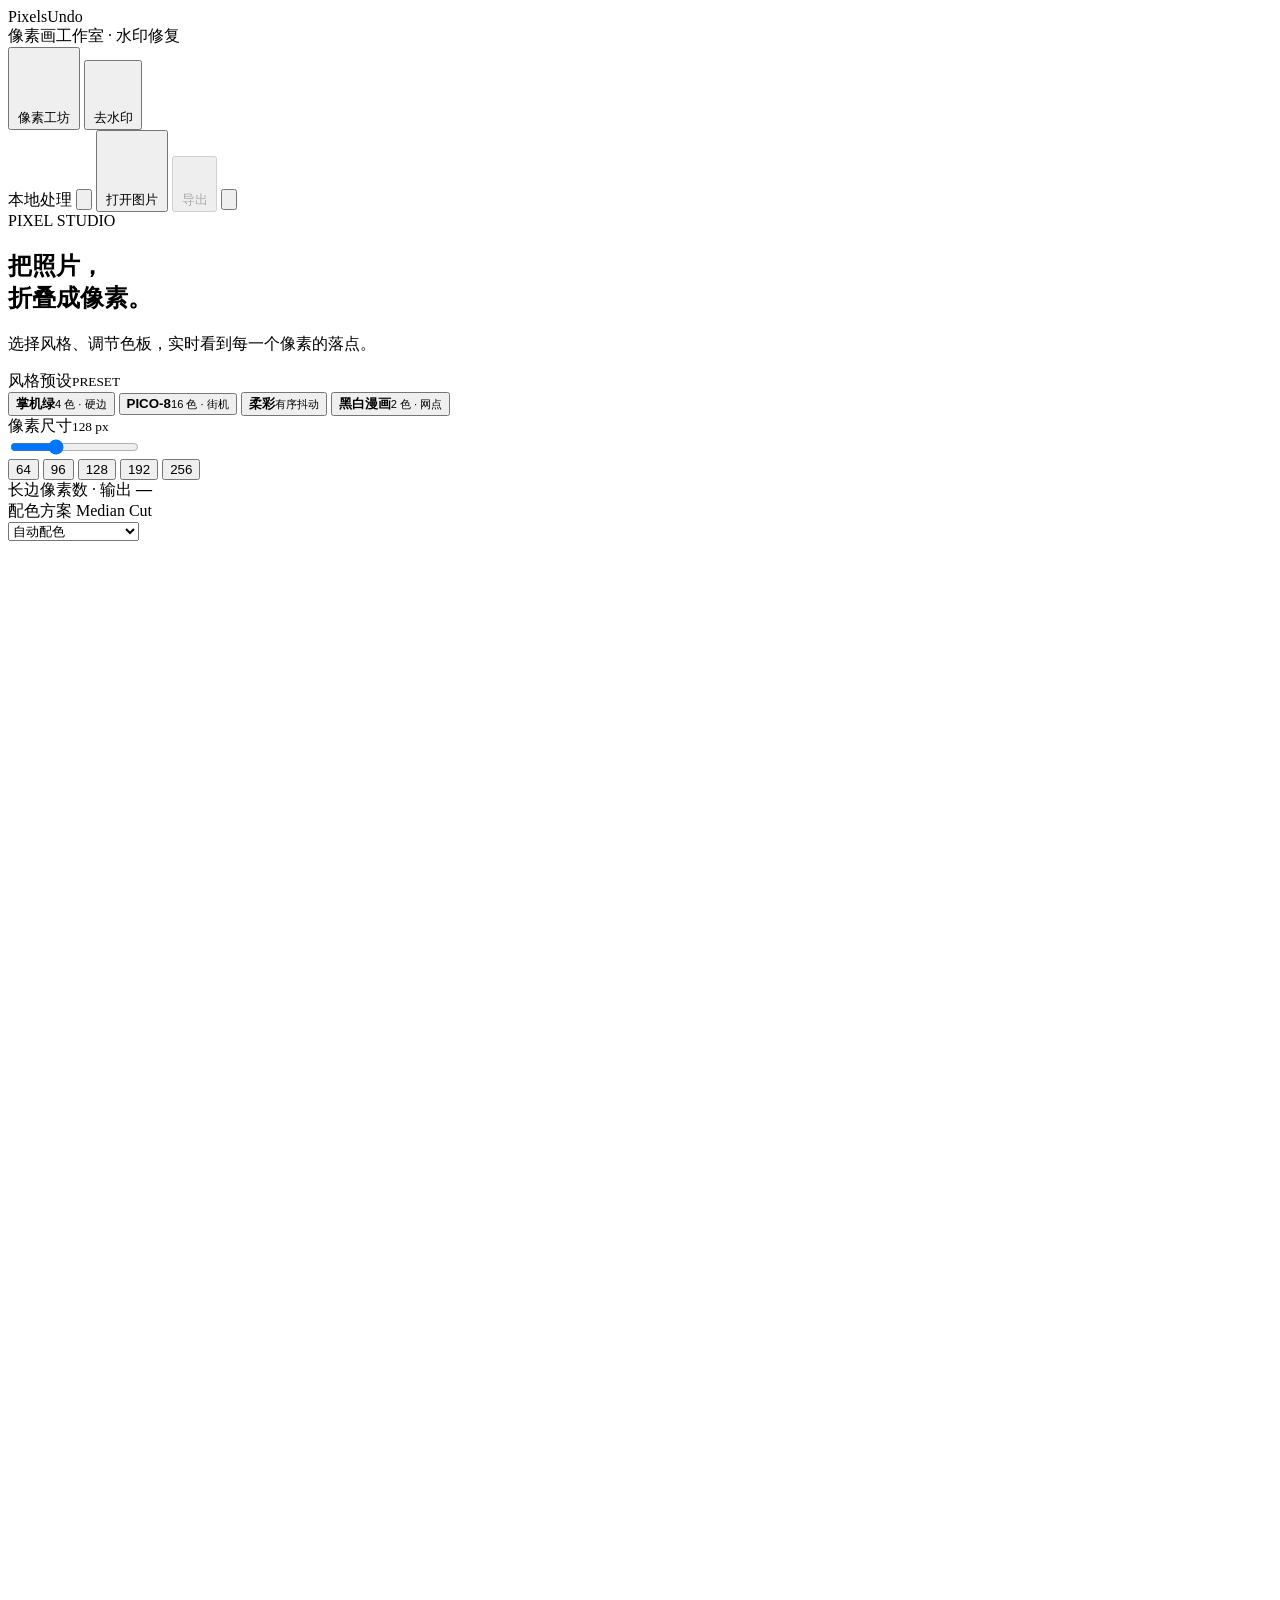
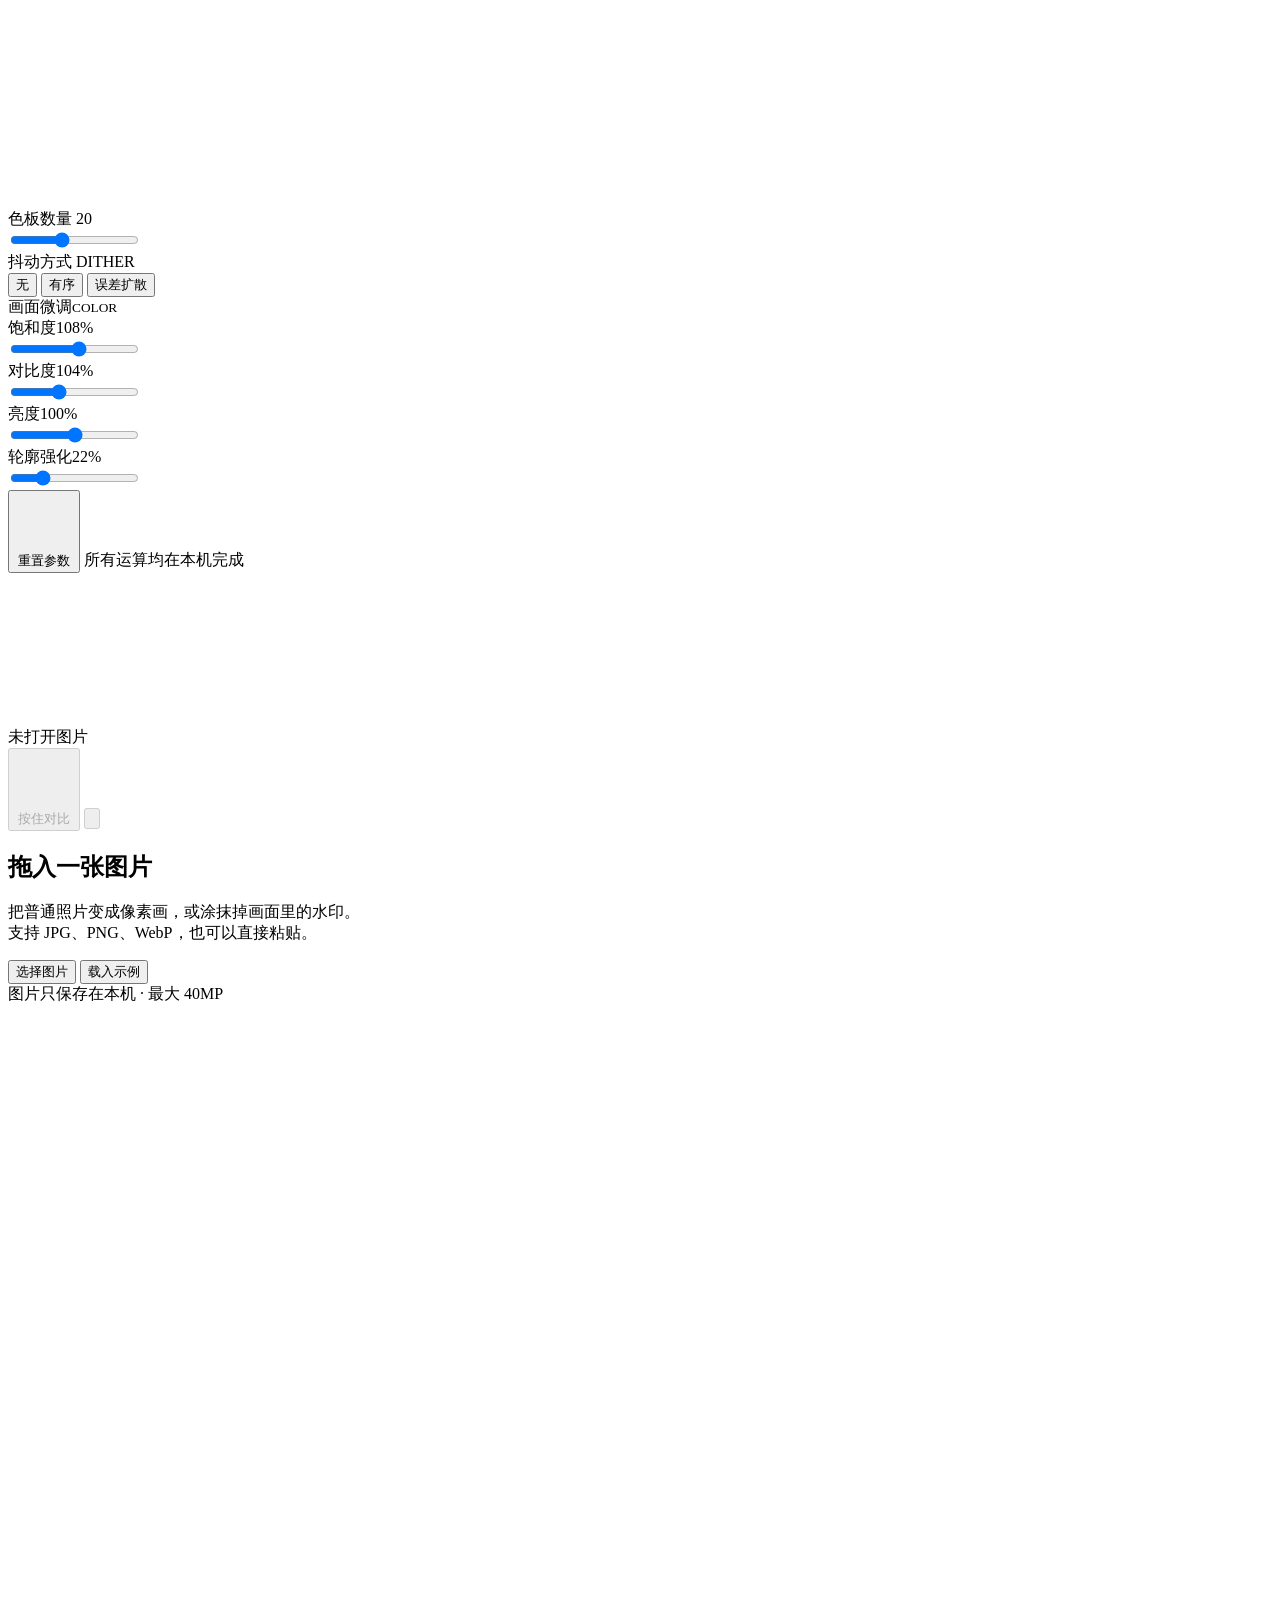
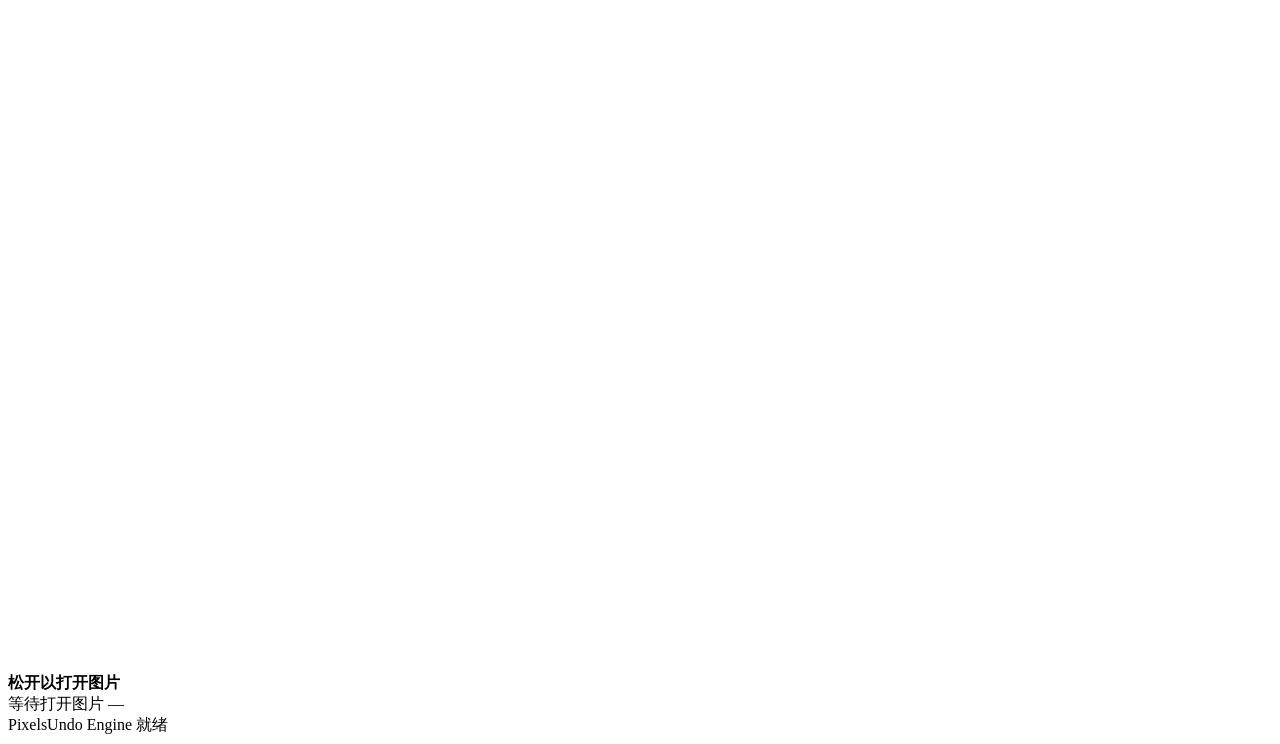
==== web/index.html @ 3d763ff4 "Initial release: pixel art studio with watermark repair and phone access" ====
<!DOCTYPE html>
<html lang="zh-CN">
<head>
<meta charset="UTF-8" />
<meta name="viewport" content="width=device-width, initial-scale=1.0, viewport-fit=cover" />
<title>PixelsUndo · 像素画工作室</title>
<meta name="description" content="本地运行的像素画生成与图片去水印工具" />
<meta name="theme-color" content="#080a0e" />
<meta name="apple-mobile-web-app-capable" content="yes" />
<meta name="apple-mobile-web-app-status-bar-style" content="black-translucent" />
<meta name="apple-mobile-web-app-title" content="PixelsUndo" />
<link rel="icon" href="/assets/favicon.svg" type="image/svg+xml" />
<link rel="apple-touch-icon" href="/assets/icon-180.png" />
<link rel="manifest" href="/manifest.webmanifest" />
<link rel="stylesheet" href="/style.css" />
</head>
<body>
<div id="app">
  <header class="topbar">
    <div class="brand">
      <div class="brand-mark" aria-hidden="true">
        <i></i><i></i><i></i><i></i><i></i><i></i><i></i><i></i>
        <i></i><i></i><i></i><i></i><i></i><i></i><i></i><i></i>
      </div>
      <div class="brand-copy">
        <div class="brand-name">Pixels<span>Undo</span></div>
        <div class="brand-sub">像素画工作室 · 水印修复</div>
      </div>
    </div>

    <nav class="mode-switch" id="modeSwitch" aria-label="工作模式">
      <button class="mode-btn is-active" data-mode="pixel" type="button">
        <svg viewBox="0 0 24 24" fill="none" aria-hidden="true"><rect x="3" y="3" width="7" height="7" rx="1.4"/><rect x="14" y="3" width="7" height="7" rx="1.4" opacity=".45"/><rect x="3" y="14" width="7" height="7" rx="1.4" opacity=".45"/><rect x="14" y="14" width="7" height="7" rx="1.4"/></svg>
        像素工坊
      </button>
      <button class="mode-btn" data-mode="clean" type="button">
        <svg viewBox="0 0 24 24" fill="none" aria-hidden="true"><path d="M4 20l4.2-1 10-10a2.4 2.4 0 0 0-3.4-3.4l-10 10L4 20z"/><path d="M13.2 7.2l3.6 3.6"/></svg>
        去水印
      </button>
    </nav>

    <div class="top-actions">
      <span class="local-chip" title="所有处理都在本机完成"><i></i>本地处理</span>
      <button class="icon-btn phone-btn" id="phoneBtn" type="button" title="在手机上打开" aria-label="在手机上打开">
        <svg viewBox="0 0 24 24" fill="none" aria-hidden="true"><rect x="3.5" y="3.5" width="6.5" height="6.5" rx="1"/><rect x="14" y="3.5" width="6.5" height="6.5" rx="1"/><rect x="3.5" y="14" width="6.5" height="6.5" rx="1"/><path d="M14 14h2.6v2.6H14zM18.7 14H21v3M14 18.7v2.3h2.6M18.7 18.7H21V21"/></svg>
      </button>
      <button class="btn btn-ghost" id="openBtn" type="button">
        <svg viewBox="0 0 24 24" fill="none" aria-hidden="true"><path d="M3.5 7.5h6l2-2h9v13h-17z"/><path d="M3.5 9.5h17"/></svg>
        打开图片
      </button>
      <button class="btn btn-primary" id="exportBtn" type="button" disabled>
        <svg viewBox="0 0 24 24" fill="none" aria-hidden="true"><path d="M12 4v11"/><path d="M8 11l4 4 4-4"/><path d="M5 19h14"/></svg>
        导出
      </button>
      <button class="icon-btn" id="quitBtn" type="button" title="退出 PixelsUndo" aria-label="退出">
        <svg viewBox="0 0 24 24" fill="none" aria-hidden="true"><path d="M12 3v8"/><path d="M6.3 6.5a8 8 0 1 0 11.4 0"/></svg>
      </button>
    </div>
  </header>

  <main class="shell">
    <aside class="sidebar">
      <!-- Pixel controls -->
      <div id="pixelPanel" class="panel-stack">
        <div class="panel-intro">
          <div class="eyebrow">PIXEL STUDIO</div>
          <h1>把照片，<br/>折叠成像素。</h1>
          <p>选择风格、调节色板，实时看到每一个像素的落点。</p>
        </div>

        <section class="control-section">
          <div class="section-head"><span>风格预设</span><small>PRESET</small></div>
          <div class="preset-grid" id="presetGrid">
            <button class="preset-card" data-preset="gameboy" type="button">
              <span class="swatches"><i style="--c:#0f380f"></i><i style="--c:#306230"></i><i style="--c:#8bac0f"></i><i style="--c:#9bbc0f"></i></span>
              <b>掌机绿</b><small>4 色 · 硬边</small>
            </button>
            <button class="preset-card" data-preset="pico8" type="button">
              <span class="swatches"><i style="--c:#ff004d"></i><i style="--c:#ffec27"></i><i style="--c:#00e436"></i><i style="--c:#29adff"></i></span>
              <b>PICO-8</b><small>16 色 · 街机</small>
            </button>
            <button class="preset-card" data-preset="sweetie" type="button">
              <span class="swatches"><i style="--c:#ef7d57"></i><i style="--c:#ffcd75"></i><i style="--c:#38b764"></i><i style="--c:#41a6f6"></i></span>
              <b>柔彩</b><small>有序抖动</small>
            </button>
            <button class="preset-card" data-preset="mono" type="button">
              <span class="swatches"><i style="--c:#101116"></i><i style="--c:#5a5f6d"></i><i style="--c:#adafba"></i><i style="--c:#f6f4ec"></i></span>
              <b>黑白漫画</b><small>2 色 · 网点</small>
            </button>
          </div>
        </section>

        <section class="control-section">
          <div class="section-head"><span>像素尺寸</span><small id="pixelValue">128 px</small></div>
          <input class="range" id="pixels" type="range" min="32" max="320" step="8" value="128" />
          <div class="quick-chips" id="sizeChips">
            <button data-size="64" type="button">64</button>
            <button data-size="96" type="button">96</button>
            <button data-size="128" class="is-active" type="button">128</button>
            <button data-size="192" type="button">192</button>
            <button data-size="256" type="button">256</button>
          </div>
          <div class="hint">长边像素数 · 输出 <b id="outSize">—</b></div>
        </section>

        <section class="control-section">
          <div class="field-row">
            <label class="field-label" for="palette">配色方案</label>
            <span class="field-note" id="paletteNote">Median Cut</span>
          </div>
          <div class="select-wrap">
            <select id="palette">
              <option value="auto">自动配色</option>
              <option value="gameboy">Game Boy · 4 色</option>
              <option value="pico8">PICO-8 · 16 色</option>
              <option value="sweetie16">Sweetie 16 · 16 色</option>
              <option value="sepia">棕褐胶片 · 8 色</option>
              <option value="mono">黑白 · 2 色</option>
              <option value="none">保留原色</option>
            </select>
            <svg viewBox="0 0 24 24" fill="none" aria-hidden="true"><path d="M8 10l4 4 4-4"/></svg>
          </div>
          <div class="sub-control" id="colorsGroup">
            <div class="field-row compact">
              <label class="field-label" for="colors">色板数量</label>
              <output id="colorsValue">20</output>
            </div>
            <input class="range" id="colors" type="range" min="2" max="48" step="1" value="20" />
          </div>
        </section>

        <section class="control-section">
          <div class="field-row">
            <span class="field-label">抖动方式</span>
            <span class="field-note">DITHER</span>
          </div>
          <div class="segmented" id="ditherGroup">
            <button data-dither="none" class="is-active" type="button">无</button>
            <button data-dither="bayer" type="button">有序</button>
            <button data-dither="fs" type="button">误差扩散</button>
          </div>
        </section>

        <section class="control-section">
          <div class="section-head"><span>画面微调</span><small>COLOR</small></div>
          <div class="mini-slider">
            <div class="field-row compact"><label for="saturation">饱和度</label><output id="saturationValue">108%</output></div>
            <input class="range slim" id="saturation" type="range" min="0" max="200" step="1" value="108" />
          </div>
          <div class="mini-slider">
            <div class="field-row compact"><label for="contrast">对比度</label><output id="contrastValue">104%</output></div>
            <input class="range slim" id="contrast" type="range" min="50" max="200" step="1" value="104" />
          </div>
          <div class="mini-slider">
            <div class="field-row compact"><label for="brightness">亮度</label><output id="brightnessValue">100%</output></div>
            <input class="range slim" id="brightness" type="range" min="50" max="150" step="1" value="100" />
          </div>
          <div class="mini-slider">
            <div class="field-row compact"><label for="outline">轮廓强化</label><output id="outlineValue">22%</output></div>
            <input class="range slim" id="outline" type="range" min="0" max="100" step="1" value="22" />
          </div>
        </section>

        <div class="panel-actions">
          <button class="text-btn" id="resetPixel" type="button">
            <svg viewBox="0 0 24 24" fill="none" aria-hidden="true"><path d="M4 4v6h6"/><path d="M5.5 15a7 7 0 1 0 .6-8.2L4 10"/></svg>
            重置参数
          </button>
          <span class="tiny-note">所有运算均在本机完成</span>
        </div>
      </div>

      <!-- Watermark controls -->
      <div id="cleanPanel" class="panel-stack" hidden>
        <div class="panel-intro">
          <div class="eyebrow">WATERMARK REPAIR</div>
          <h1>擦掉水印，<br/>补回画面。</h1>
          <p>涂抹水印区域，算法会读取周围像素，自动填补缺失的细节。</p>
        </div>

        <div class="tip-card">
          <svg viewBox="0 0 24 24" fill="none" aria-hidden="true"><path d="M9.5 18h5"/><path d="M10 21h4"/><path d="M12 3a6 6 0 0 0-3.5 10.9c.6.5.9 1.1.9 1.8V16h5.2v-.3c0-.7.3-1.3.9-1.8A6 6 0 0 0 12 3z"/></svg>
          <div><b>小贴士</b><span>把水印涂得比实际大一圈，边缘会更干净。半透明水印也能处理。</span></div>
        </div>

        <button class="sample-inline" id="sampleWatermark" type="button">
          <svg viewBox="0 0 24 24" fill="none" aria-hidden="true"><path d="M4 17l5-5 4 4 3-3 4 4"/><rect x="3" y="4" width="18" height="16" rx="2"/></svg>
          载入带水印示例，试试修复
        </button>

        <section class="control-section">
          <div class="section-head"><span>标记工具</span><small>MASK</small></div>
          <div class="tool-grid" id="toolGrid">
            <button class="tool-btn is-active" data-tool="brush" type="button">
              <svg viewBox="0 0 24 24" fill="none" aria-hidden="true"><path d="M4 20l4-1 10-10-3-3L5 16l-1 4z"/><path d="M13 6l3 3"/></svg>
              画笔
            </button>
            <button class="tool-btn" data-tool="eraser" type="button">
              <svg viewBox="0 0 24 24" fill="none" aria-hidden="true"><path d="M4 15l7-7 7 7-5 5H9l-5-5z"/><path d="M9 8l4-4 6 6-4 4"/></svg>
              橡皮
            </button>
            <button class="tool-btn" data-tool="wand" type="button">
              <svg viewBox="0 0 24 24" fill="none" aria-hidden="true"><path d="M5 19l9-9"/><path d="M14 4l1 2 2 1-2 1-1 2-1-2-2-1 2-1z"/><path d="M19 13l.7 1.3L21 15l-1.3.7L19 17l-.7-1.3L17 15l1.3-.7z"/></svg>
              智能选取
            </button>
          </div>

          <div class="sub-control" id="brushGroup">
            <div class="field-row compact"><label for="brushSize">笔刷大小</label><output id="brushValue">28 px</output></div>
            <input class="range" id="brushSize" type="range" min="6" max="120" step="2" value="28" />
          </div>

          <div class="sub-control" id="wandGroup" hidden>
            <div class="field-row compact"><label for="tolerance">颜色容差</label><output id="toleranceValue">40</output></div>
            <input class="range" id="tolerance" type="range" min="8" max="120" step="2" value="40" />
            <div class="hint">点击水印上的一块颜色，自动选中相连区域</div>
          </div>
        </section>

        <section class="control-section">
          <div class="field-row">
            <label class="field-label" for="method">填充算法</label>
            <span class="field-note">INPAINT</span>
          </div>
          <div class="select-wrap">
            <select id="method">
              <option value="telea">内容识别 · 推荐</option>
              <option value="ns">平滑扩散 · 柔和</option>
            </select>
            <svg viewBox="0 0 24 24" fill="none" aria-hidden="true"><path d="M8 10l4 4 4-4"/></svg>
          </div>
          <div class="mini-slider">
            <div class="field-row compact"><label for="radius">修复半径</label><output id="radiusValue">6 px</output></div>
            <input class="range slim" id="radius" type="range" min="2" max="18" step="1" value="6" />
          </div>
          <button class="btn btn-primary btn-block" id="applyRepair" type="button" disabled>
            <svg viewBox="0 0 24 24" fill="none" aria-hidden="true"><path d="M12 3l1.8 5.2L19 10l-5.2 1.8L12 17l-1.8-5.2L5 10l5.2-1.8z"/><path d="M18 16l.8 2.2L21 19l-2.2.8L18 22l-.8-2.2L15 19l2.2-.8z"/></svg>
            应用智能修复
          </button>
          <div class="history-row">
            <button class="text-btn" id="undoBase" type="button" disabled>
              <svg viewBox="0 0 24 24" fill="none" aria-hidden="true"><path d="M9 7L4 12l5 5"/><path d="M4 12h9a6 6 0 0 1 0 12"/></svg>
              撤销
            </button>
            <button class="text-btn" id="redoBase" type="button" disabled>
              <svg viewBox="0 0 24 24" fill="none" aria-hidden="true"><path d="M15 7l5 5-5 5"/><path d="M20 12h-9a6 6 0 0 0 0 12"/></svg>
              重做
            </button>
            <button class="text-btn danger" id="clearMask" type="button" disabled>
              <svg viewBox="0 0 24 24" fill="none" aria-hidden="true"><path d="M4 7h16"/><path d="M9 7V4h6v3"/><path d="M6 7l1 13h10l1-13"/></svg>
              清空蒙版
            </button>
          </div>
        </section>

        <div class="workflow-note">
          <span class="workflow-index">01</span>
          <p>修复完成后，切换到 <b>像素工坊</b>，可以继续把修复后的图片变成像素画。</p>
        </div>

        <div class="panel-actions">
          <span class="tiny-note" id="maskStatus">尚未标记区域</span>
          <span class="tiny-note">修复结果自动保存为版本</span>
        </div>
      </div>
    </aside>

    <section class="workspace">
      <div class="stage" id="stage">
        <canvas id="view"></canvas>
        <canvas id="overlay"></canvas>

        <div class="stage-top-left">
          <div class="stage-chip" id="imageChip">
            <span class="dot"></span>
            <span id="imageChipText">未打开图片</span>
          </div>
          <div class="stage-chip subtle" id="artChip" hidden>—</div>
        </div>

        <div class="stage-top-right">
          <button class="stage-btn" id="compareBtn" type="button" disabled title="按住查看原图">
            <svg viewBox="0 0 24 24" fill="none" aria-hidden="true"><path d="M12 3v18"/><path d="M8 7H4v10h4"/><path d="M16 7h4v10h-4"/></svg>
            <span>按住对比</span>
          </button>
          <button class="stage-btn icon-only" id="fitBtn" type="button" title="适应画布" disabled>
            <svg viewBox="0 0 24 24" fill="none" aria-hidden="true"><path d="M4 9V4h5"/><path d="M20 9V4h-5"/><path d="M4 15v5h5"/><path d="M20 15v5h-5"/></svg>
          </button>
        </div>

        <div class="empty-state" id="emptyState">
          <div class="empty-art" aria-hidden="true">
            <span></span><span></span><span></span><span></span><span></span><span></span>
            <span></span><span></span><span></span><span></span><span></span><span></span>
            <span></span><span></span><span></span><span></span><span></span><span></span>
            <span></span><span></span><span></span><span></span><span></span><span></span>
            <span></span><span></span><span></span><span></span><span></span><span></span>
            <span></span><span></span><span></span><span></span><span></span><span></span>
            <span></span><span></span><span></span><span></span><span></span><span></span>
            <span></span><span></span><span></span><span></span><span></span><span></span>
          </div>
          <h2>拖入一张图片</h2>
          <p>把普通照片变成像素画，或涂抹掉画面里的水印。<br/>支持 JPG、PNG、WebP，也可以直接粘贴。</p>
          <div class="empty-actions">
            <button class="btn btn-primary" id="emptyOpen" type="button">选择图片</button>
            <button class="btn btn-ghost" id="sampleBtn" type="button">载入示例</button>
          </div>
          <div class="empty-foot">图片只保存在本机 · 最大 40MP</div>
        </div>

        <div class="drop-hint" id="dropHint">
          <div class="drop-inner">
            <svg viewBox="0 0 24 24" fill="none" aria-hidden="true"><path d="M12 16V4"/><path d="M7 9l5-5 5 5"/><path d="M4 17v3h16v-3"/></svg>
            <b>松开以打开图片</b>
          </div>
        </div>

        <div class="zoom-bar" id="zoomBar" hidden>
          <button id="zoomOut" type="button" title="缩小">−</button>
          <span id="zoomLabel">100%</span>
          <button id="zoomIn" type="button" title="放大">+</button>
          <i></i>
          <button id="zoomFit" type="button" title="适应窗口">适应</button>
          <i></i>
          <button id="zoomActual" type="button" title="像素 1:1 显示">1:1</button>
        </div>

        <div class="brush-cursor" id="brushCursor" hidden></div>

        <div class="busy-layer" id="busyLayer" hidden>
          <div class="busy-card">
            <div class="spinner"></div>
            <div><b id="busyTitle">处理中</b><span id="busyText">正在计算，请稍候…</span></div>
          </div>
        </div>
      </div>

      <footer class="statusbar">
        <div class="status-left">
          <span class="status-file" id="statusFile">等待打开图片</span>
          <span class="status-divider"></span>
          <span id="statusDims">—</span>
        </div>
        <div class="status-right">
          <span class="status-engine" id="statusEngine">PixelsUndo Engine</span>
          <span class="status-dot"></span>
          <span id="statusMessage">就绪</span>
        </div>
      </footer>
    </section>
  </main>
</div>

<input type="file" id="fileInput" accept="image/*" hidden />

<div class="modal-backdrop" id="exportModal" hidden>
  <div class="modal" role="dialog" aria-modal="true" aria-labelledby="exportTitle">
    <div class="modal-head">
      <div>
        <div class="eyebrow">EXPORT</div>
        <h2 id="exportTitle">导出作品</h2>
      </div>
      <button class="icon-btn" id="closeExport" type="button" aria-label="关闭">
        <svg viewBox="0 0 24 24" fill="none" aria-hidden="true"><path d="M6 6l12 12M18 6L6 18"/></svg>
      </button>
    </div>
    <div class="modal-body">
      <div class="export-summary">
        <div class="export-thumb" id="exportThumb"></div>
        <div>
          <b id="exportNamePreview">pixelsundo</b>
          <span id="exportSizePreview">—</span>
        </div>
        <span class="export-badge" id="exportBadge">像素画</span>
      </div>

      <label class="field-label" for="exportName">文件名</label>
      <input class="text-input" id="exportName" type="text" spellcheck="false" />

      <div id="scaleField">
        <div class="field-row"><span class="field-label">放大倍数</span><span class="field-note">NEAREST ×N</span></div>
        <div class="scale-grid" id="scaleGrid">
          <button data-scale="1" type="button"><b>×1</b><small>原始像素</small></button>
          <button data-scale="2" type="button"><b>×2</b><small>2 倍</small></button>
          <button data-scale="4" class="is-active" type="button"><b>×4</b><small>推荐</small></button>
          <button data-scale="8" type="button"><b>×8</b><small>海报</small></button>
        </div>
      </div>

      <div class="field-row"><span class="field-label">图片格式</span><span class="field-note" id="formatNote">无损 PNG</span></div>
      <div class="segmented" id="formatGroup">
        <button data-format="png" class="is-active" type="button">PNG</button>
        <button data-format="jpg" type="button">JPG</button>
        <button data-format="webp" type="button">WebP</button>
      </div>

      <div class="export-final">
        <span>最终尺寸</span>
        <b id="exportFinalSize">—</b>
      </div>
    </div>
    <div class="modal-foot">
      <button class="btn btn-ghost" id="cancelExport" type="button">取消</button>
      <button class="btn btn-primary" id="doExport" type="button">
        <svg viewBox="0 0 24 24" fill="none" aria-hidden="true"><path d="M12 4v11"/><path d="M8 11l4 4 4-4"/><path d="M5 19h14"/></svg>
        下载图片
      </button>
    </div>
  </div>
</div>

<div class="modal-backdrop" id="phoneModal" hidden>
  <div class="modal modal-small phone-modal" role="dialog" aria-modal="true" aria-labelledby="phoneTitle">
    <div class="modal-head">
      <div><div class="eyebrow">PHONE LINK</div><h2 id="phoneTitle">在手机上继续</h2></div>
      <button class="icon-btn" id="closePhone" type="button" aria-label="关闭">
        <svg viewBox="0 0 24 24" fill="none" aria-hidden="true"><path d="M6 6l12 12M18 6L6 18"/></svg>
      </button>
    </div>
    <div class="modal-body">
      <div class="phone-qr-wrap"><img id="phoneQr" alt="手机访问二维码" hidden /></div>
      <div class="phone-url" id="phoneUrl">正在获取局域网地址…</div>
      <div class="phone-actions">
        <button class="btn btn-ghost" id="copyPhoneUrl" type="button">复制链接</button>
        <button class="btn btn-primary" id="openPhoneUrl" type="button">在本机预览</button>
      </div>
      <p class="modal-copy" id="phoneHint">手机与电脑连接同一个 Wi-Fi，用相机扫码即可打开。图片只在本机处理。</p>
    </div>
    <div class="modal-foot">
      <button class="btn btn-ghost" id="closePhoneFoot" type="button">知道了</button>
    </div>
  </div>
</div>

<div class="modal-backdrop" id="quitModal" hidden>
  <div class="modal modal-small" role="dialog" aria-modal="true" aria-labelledby="quitTitle">
    <div class="modal-head">
      <div><div class="eyebrow">GOODBYE</div><h2 id="quitTitle">退出 PixelsUndo？</h2></div>
    </div>
    <div class="modal-body">
      <p class="modal-copy">退出后本地服务会停止，再次使用时双击桌面上的启动脚本即可。未导出的调整会保留在临时会话中。</p>
    </div>
    <div class="modal-foot">
      <button class="btn btn-ghost" id="cancelQuit" type="button">继续创作</button>
      <button class="btn btn-danger" id="confirmQuit" type="button">退出程序</button>
    </div>
  </div>
</div>

<div class="toast-stack" id="toastStack" aria-live="polite"></div>

<script src="/app.js"></script>
</body>
</html>
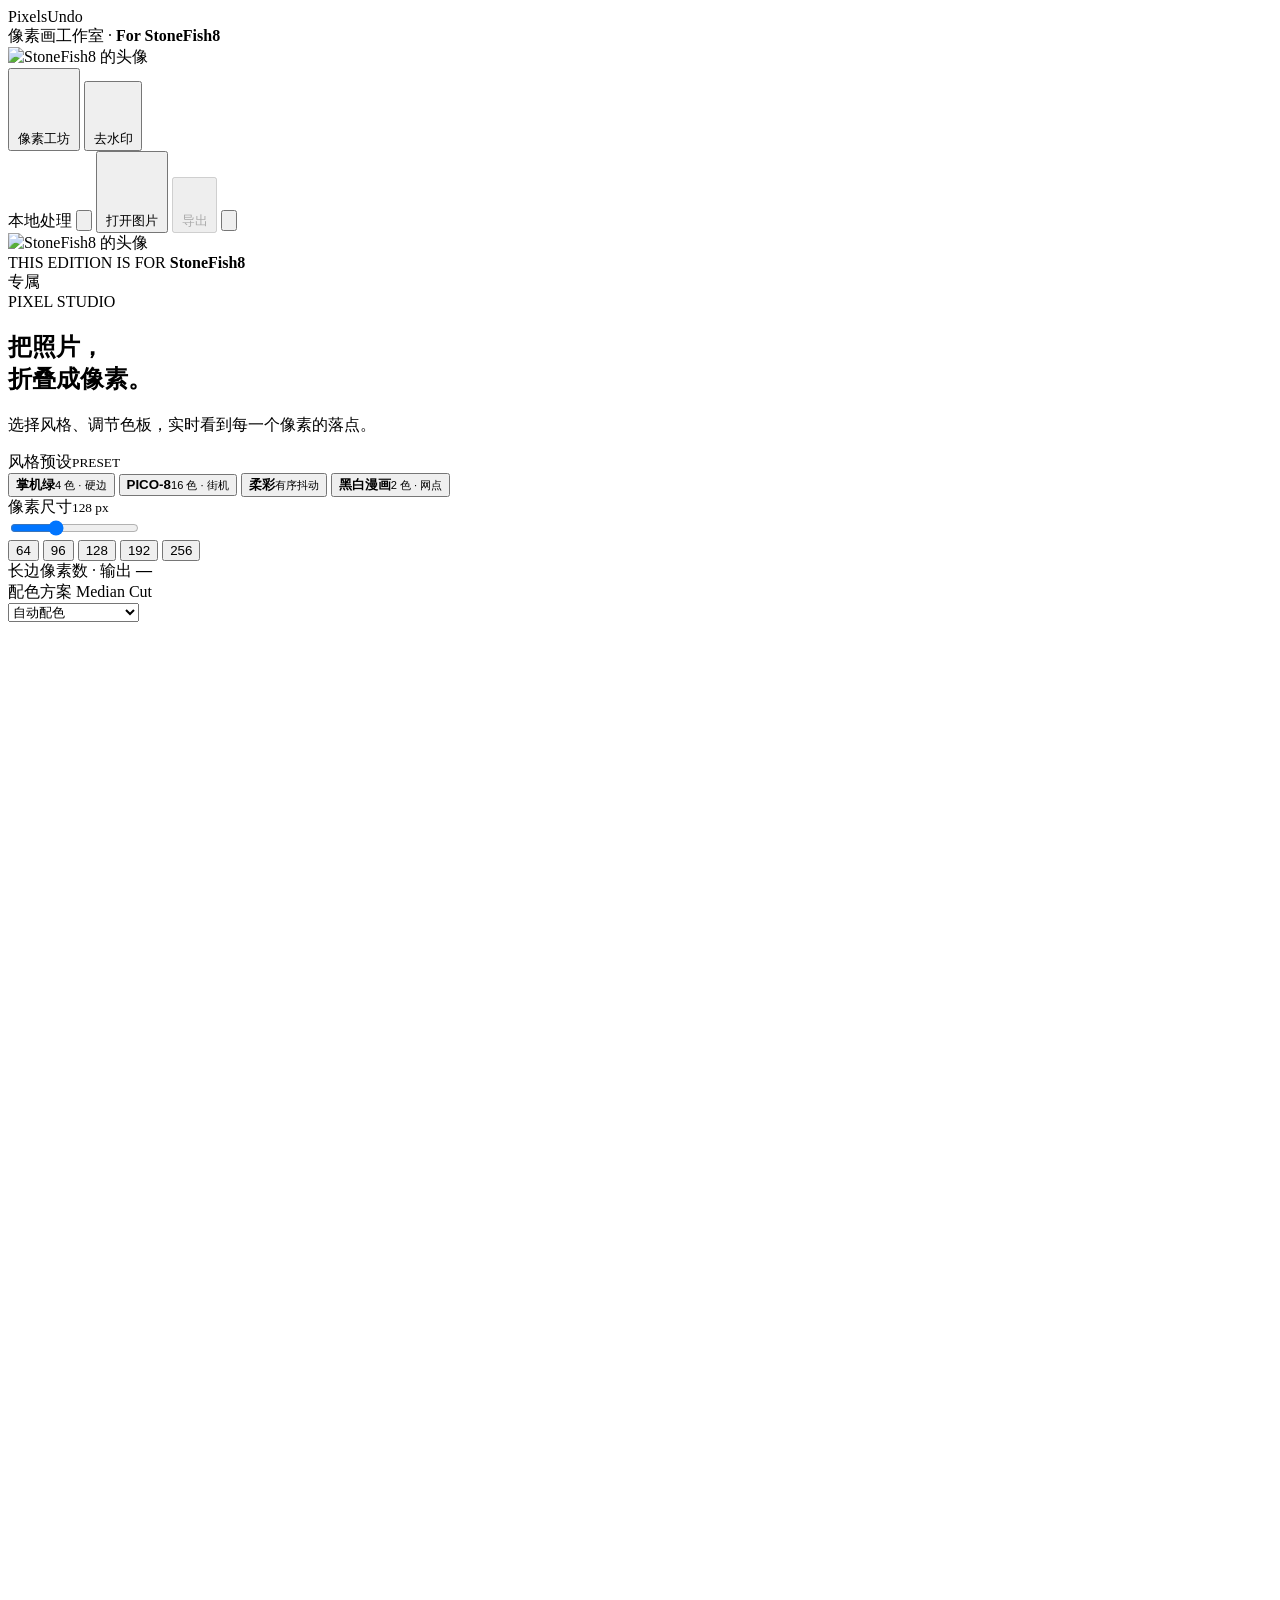
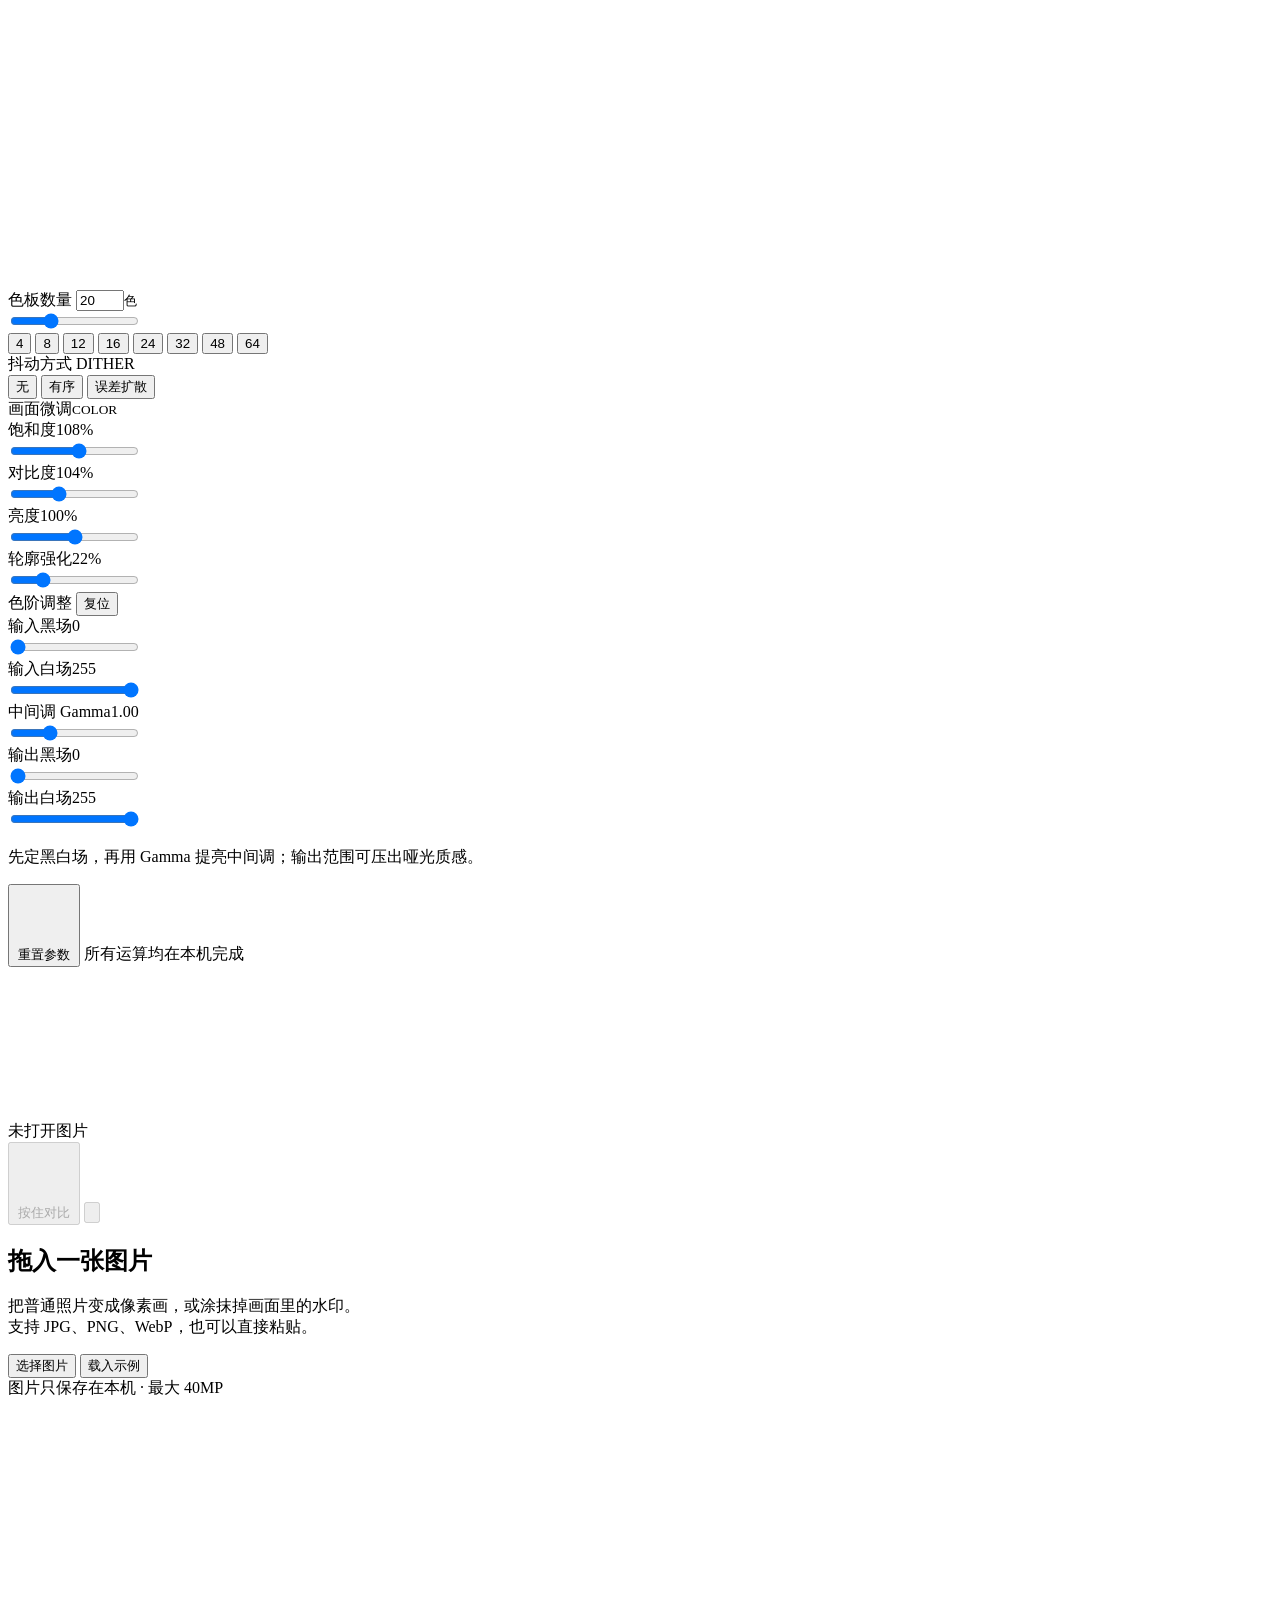
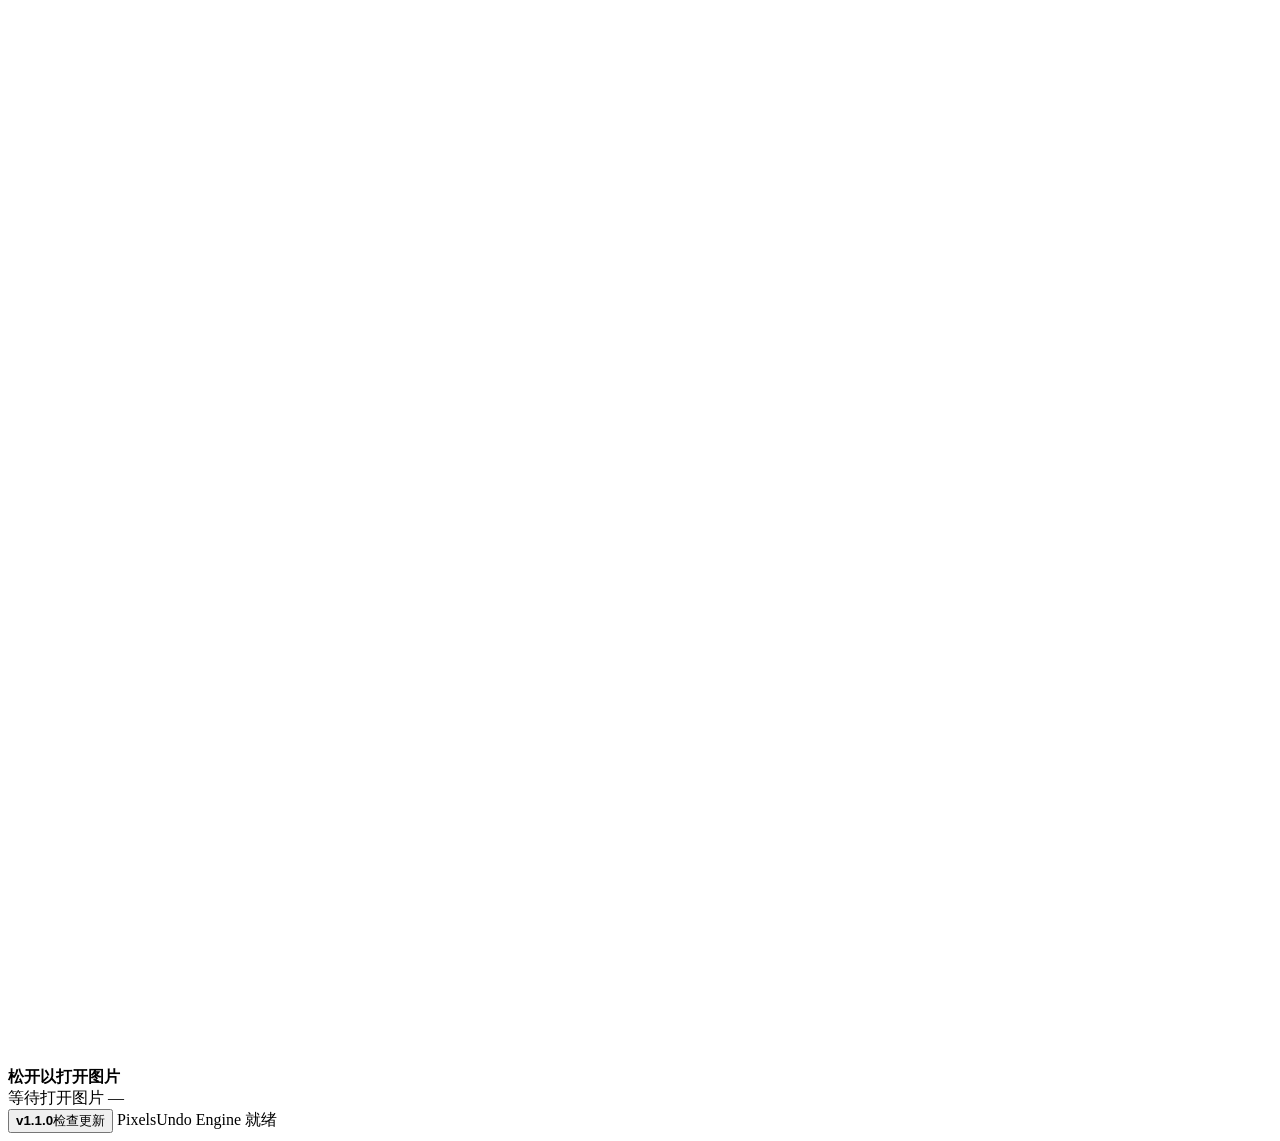
==== commit 35895c7f: "Release 1.1.0: levels, exact color counts, updater, and cloud deploy" ====
--- a/web/index.html
+++ b/web/index.html
@@ -24,8 +24,9 @@
       </div>
       <div class="brand-copy">
         <div class="brand-name">Pixels<span>Undo</span></div>
-        <div class="brand-sub">像素画工作室 · 水印修复</div>
-      </div>
+        <div class="brand-sub">像素画工作室 · <b>For StoneFish8</b></div>
+      </div>
+      <img class="brand-avatar" src="/assets/avatar.png" alt="StoneFish8 的头像" title="For StoneFish8" />
     </div>
 
     <nav class="mode-switch" id="modeSwitch" aria-label="工作模式">
@@ -60,6 +61,15 @@
 
   <main class="shell">
     <aside class="sidebar">
+      <div class="dedication" aria-label="定制信息">
+        <img src="/assets/avatar.png" alt="StoneFish8 的头像" />
+        <div class="dedication-copy">
+          <span>THIS EDITION IS FOR</span>
+          <strong>StoneFish8</strong>
+        </div>
+        <span class="dedication-badge">专属</span>
+      </div>
+
       <!-- Pixel controls -->
       <div id="pixelPanel" class="panel-stack">
         <div class="panel-intro">
@@ -123,9 +133,19 @@
           <div class="sub-control" id="colorsGroup">
             <div class="field-row compact">
               <label class="field-label" for="colors">色板数量</label>
-              <output id="colorsValue">20</output>
+              <span class="color-number"><input id="colorsNumber" type="number" min="2" max="64" step="1" value="20" inputmode="numeric" /><small>色</small></span>
             </div>
-            <input class="range" id="colors" type="range" min="2" max="48" step="1" value="20" />
+            <input class="range" id="colors" type="range" min="2" max="64" step="1" value="20" />
+            <div class="quick-chips color-chips" id="colorChips">
+              <button data-colors="4" type="button">4</button>
+              <button data-colors="8" type="button">8</button>
+              <button data-colors="12" type="button">12</button>
+              <button data-colors="16" type="button">16</button>
+              <button data-colors="24" type="button">24</button>
+              <button data-colors="32" type="button">32</button>
+              <button data-colors="48" type="button">48</button>
+              <button data-colors="64" type="button">64</button>
+            </div>
           </div>
         </section>
 
@@ -159,6 +179,35 @@
             <div class="field-row compact"><label for="outline">轮廓强化</label><output id="outlineValue">22%</output></div>
             <input class="range slim" id="outline" type="range" min="0" max="100" step="1" value="22" />
           </div>
+        </section>
+
+        <section class="control-section levels-section">
+          <div class="section-head">
+            <span>色阶调整</span>
+            <button class="mini-reset" id="resetLevels" type="button">复位</button>
+          </div>
+          <div class="level-bar" aria-hidden="true"><i></i><i></i><i></i><i></i><i></i></div>
+          <div class="mini-slider">
+            <div class="field-row compact"><label for="levelBlack">输入黑场</label><output id="levelBlackValue">0</output></div>
+            <input class="range slim" id="levelBlack" type="range" min="0" max="120" step="1" value="0" />
+          </div>
+          <div class="mini-slider">
+            <div class="field-row compact"><label for="levelWhite">输入白场</label><output id="levelWhiteValue">255</output></div>
+            <input class="range slim" id="levelWhite" type="range" min="135" max="255" step="1" value="255" />
+          </div>
+          <div class="mini-slider">
+            <div class="field-row compact"><label for="levelGamma">中间调 Gamma</label><output id="levelGammaValue">1.00</output></div>
+            <input class="range slim" id="levelGamma" type="range" min="20" max="300" step="1" value="100" />
+          </div>
+          <div class="mini-slider">
+            <div class="field-row compact"><label for="levelOutBlack">输出黑场</label><output id="levelOutBlackValue">0</output></div>
+            <input class="range slim" id="levelOutBlack" type="range" min="0" max="100" step="1" value="0" />
+          </div>
+          <div class="mini-slider">
+            <div class="field-row compact"><label for="levelOutWhite">输出白场</label><output id="levelOutWhiteValue">255</output></div>
+            <input class="range slim" id="levelOutWhite" type="range" min="155" max="255" step="1" value="255" />
+          </div>
+          <p class="section-hint">先定黑白场，再用 Gamma 提亮中间调；输出范围可压出哑光质感。</p>
         </section>
 
         <div class="panel-actions">
@@ -342,6 +391,9 @@
           <span id="statusDims">—</span>
         </div>
         <div class="status-right">
+          <button class="status-update" id="updateBtn" type="button" title="检查新版本">
+            <b id="versionLabel">v1.1.0</b><span id="updateText">检查更新</span>
+          </button>
           <span class="status-engine" id="statusEngine">PixelsUndo Engine</span>
           <span class="status-dot"></span>
           <span id="statusMessage">就绪</span>
@@ -432,6 +484,36 @@
   </div>
 </div>
 
+<div class="modal-backdrop" id="updateModal" hidden>
+  <div class="modal modal-small" role="dialog" aria-modal="true" aria-labelledby="updateTitle">
+    <div class="modal-head">
+      <div><div class="eyebrow">UPDATES</div><h2 id="updateTitle">检查更新</h2></div>
+      <button class="icon-btn" id="closeUpdate" type="button" aria-label="关闭">
+        <svg viewBox="0 0 24 24" fill="none" aria-hidden="true"><path d="M6 6l12 12M18 6L6 18"/></svg>
+      </button>
+    </div>
+    <div class="modal-body update-body">
+      <div class="update-hero">
+        <div class="update-mark" id="updateMark">1.1</div>
+        <div>
+          <span class="update-kicker">CURRENT VERSION</span>
+          <b id="updateCurrent">v1.1.0</b>
+          <small id="updateStatus">正在连接 GitHub…</small>
+        </div>
+      </div>
+      <div class="update-notes" id="updateNotes" hidden>
+        <div class="field-row compact"><span class="field-label">新版本内容</span><span class="field-note" id="updateLatest"></span></div>
+        <pre id="updateNotesText"></pre>
+      </div>
+      <p class="modal-copy" id="updateHint">更新会从 GitHub Releases 获取，不会上传任何图片。</p>
+    </div>
+    <div class="modal-foot">
+      <button class="btn btn-ghost" id="updateRecheck" type="button">重新检查</button>
+      <button class="btn btn-primary" id="openRelease" type="button" disabled>打开发布页</button>
+    </div>
+  </div>
+</div>
+
 <div class="modal-backdrop" id="quitModal" hidden>
   <div class="modal modal-small" role="dialog" aria-modal="true" aria-labelledby="quitTitle">
     <div class="modal-head">
